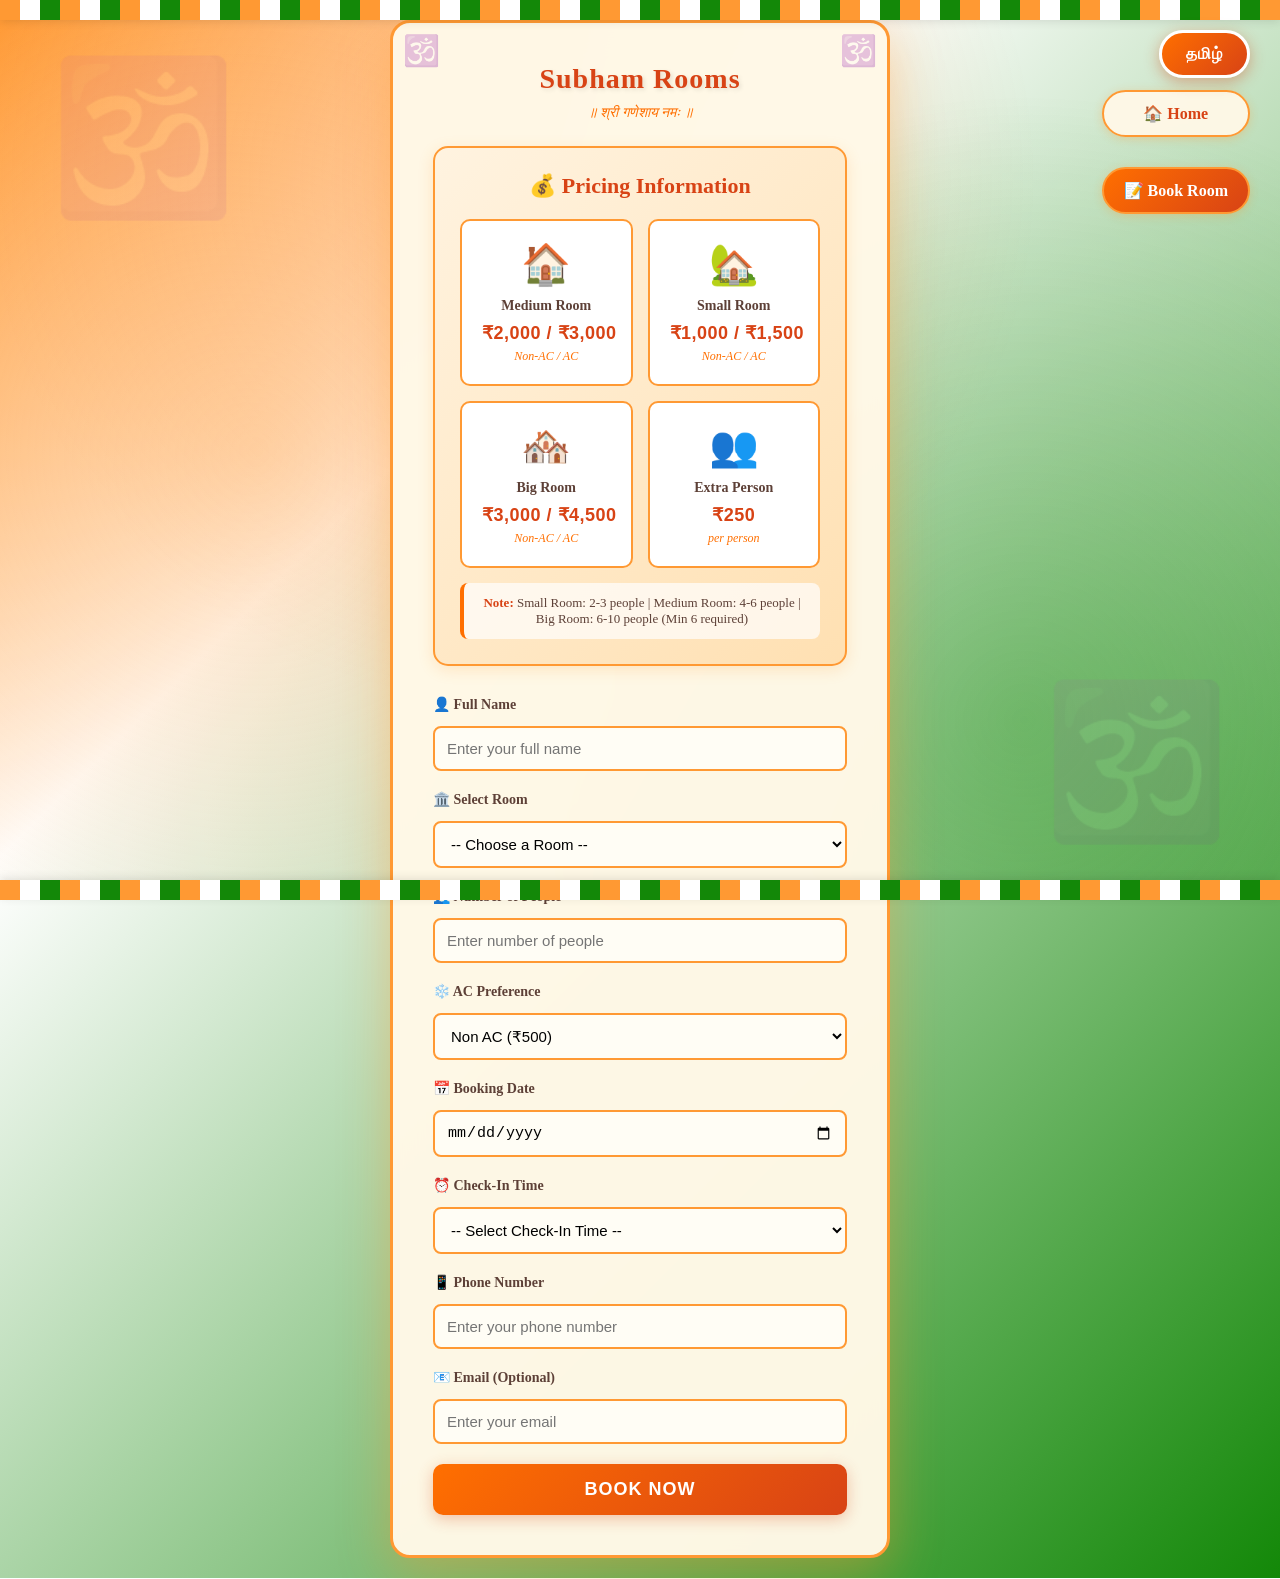
==== templates/index.html @ 69529fe6 "Update room structure: Mini->Small, Small->Medium, Big->Big with new pricing and capacity rules" ====
<!DOCTYPE html>
<html lang="en">

<head>
<meta charset="UTF-8">
<meta name="viewport" content="width=device-width, initial-scale=1.0">
<title>🕉️ Subham Rooms Booking</title>
<link rel="stylesheet" href="/static/style.css">
</head>

<body>

<!-- Decorative borders -->
<div class="border-top"></div>
<div class="border-bottom"></div>

<!-- Rotating Om symbols -->
<div class="mandala mandala-1">🕉️</div>
<div class="mandala mandala-2">🕉️</div>

<!-- Language Switch Button -->
<div class="language-switch">
<button id="langToggle" onclick="toggleLanguage()">
<span id="langIcon">தமிழ்</span>
</button>
</div>

<!-- Navigation Menu -->
<div class="nav-menu">
<a href="/" data-en="🏠 Home" data-ta="🏠 முகப்பு">🏠 Home</a>
<a href="/booking" class="active" data-en="📝 Book Room" data-ta="📝 அறை முன்பதிவு">📝 Book Room</a>
</div>

<div class="container">
<div class="box">

<h1 id="mainTitle">Subham Rooms</h1>
<p class="subtitle" id="subtitle">॥ श्री गणेशाय नमः ॥</p>

<!-- Pricing Section -->
<div class="pricing-section">
<h2 id="pricingTitle">💰 Pricing Information</h2>
<div class="pricing-grid">
<div class="price-card">
<div class="price-icon">🏠</div>
<div class="price-title" data-en="Medium Room" data-ta="நடுத்தர அறை">Medium Room</div>
<div class="price-amount">₹2,000 / ₹3,000</div>
<div class="price-duration" data-en="Non-AC / AC" data-ta="ஏசி இல்லாதது / ஏசி">Non-AC / AC</div>
</div>
<div class="price-card">
<div class="price-icon">🏡</div>
<div class="price-title" data-en="Small Room" data-ta="சிறிய அறை">Small Room</div>
<div class="price-amount">₹1,000 / ₹1,500</div>
<div class="price-duration" data-en="Non-AC / AC" data-ta="ஏசி இல்லாதது / ஏசி">Non-AC / AC</div>
</div>
<div class="price-card">
<div class="price-icon">🏘️</div>
<div class="price-title" data-en="Big Room" data-ta="பெரிய அறை">Big Room</div>
<div class="price-amount">₹3,000 / ₹4,500</div>
<div class="price-duration" data-en="Non-AC / AC" data-ta="ஏசி இல்லாதது / ஏசி">Non-AC / AC</div>
</div>
<div class="price-card">
<div class="price-icon">👥</div>
<div class="price-title" data-en="Extra Person" data-ta="கூடுதல் நபர்">Extra Person</div>
<div class="price-amount">₹250</div>
<div class="price-duration" data-en="per person" data-ta="ஒரு நபருக்கு">per person</div>
</div>
</div>
<div class="pricing-note">
<strong data-en="Note:" data-ta="குறிப்பு:">Note:</strong>
<span data-en="Small Room: 2-3 people | Medium Room: 4-6 people | Big Room: 6-10 people (Min 6 required)" data-ta="சிறிய அறை: 2-3 நபர்கள் | நடுத்தர அறை: 4-6 நபர்கள் | பெரிய அறை: 6-10 நபர்கள் (குறைந்தபட்சம் 6 தேவை)">Small Room: 2-3 people | Medium Room: 4-6 people | Big Room: 6-10 people (Min 6 required)</span>
</div>
</div>

<form action="/book" method="POST">

<label for="name">👤 Full Name</label>
<input type="text" name="name" id="name" placeholder="" data-placeholder-en="Enter your full name" data-placeholder-ta="உங்கள் முழு பெயரை உள்ளிடவும்" required>

<label for="room" data-en="🏛️ Select Room" data-ta="🏛️ அறையைத் தேர்ந்தெடுக்கவும்">🏛️ Select Room</label>
<select name="room" id="room" required>
<option value="" data-en="-- Choose a Room --" data-ta="-- அறையைத் தேர்ந்தெடுக்கவும் --">-- Choose a Room --</option>
<option value="small4" data-en="Medium Room" data-ta="நடுத்தர அறை">Medium Room</option>
<option value="small2" data-en="Small Room" data-ta="சிறிய அறை">Small Room</option>
<option value="big8" data-en="Big Room" data-ta="பெரிய அறை">Big Room</option>
</select>

<label for="people" data-en="👥 Number of People" data-ta="👥 நபர்களின் எண்ணிக்கை">👥 Number of People</label>
<input type="number" name="people" id="people" placeholder="" data-placeholder-en="Enter number of people" data-placeholder-ta="நபர்களின் எண்ணிக்கையை உள்ளிடவும்" min="1" required>

<label for="ac" data-en="❄️ AC Preference" data-ta="❄️ ஏசி விருப்பம்">❄️ AC Preference</label>
<select name="ac" id="ac" required>
<option value="no" data-en="Non AC (₹500)" data-ta="ஏசி இல்லாதது (₹500)">Non AC (₹500)</option>
<option value="yes" data-en="AC (₹1000)" data-ta="ஏசி (₹1000)">AC (₹1000)</option>
</select>

<label for="date" data-en="📅 Booking Date" data-ta="📅 முன்பதிவு தேதி">📅 Booking Date</label>
<input type="date" name="date" id="date" required>

<label for="time_slot" data-en="⏰ Check-In Time" data-ta="⏰ உள்ளே வரும் நேரம்">⏰ Check-In Time</label>
<select name="time_slot" id="time_slot" required>
<option value="" data-en="-- Select Check-In Time --" data-ta="-- நேரத்தைத் தேர்ந்தெடுக்கவும் --">-- Select Check-In Time --</option>
<option value="12:00 AM" data-en="12:00 AM (Midnight)" data-ta="12:00 AM (நள்ளிரவு)">12:00 AM (Midnight)</option>
<option value="01:00 AM">01:00 AM</option>
<option value="02:00 AM">02:00 AM</option>
<option value="03:00 AM">03:00 AM</option>
<option value="04:00 AM" data-en="04:00 AM (Early Morning)" data-ta="04:00 AM (அதிகாலை)">04:00 AM (Early Morning)</option>
<option value="05:00 AM">05:00 AM</option>
<option value="06:00 AM">06:00 AM</option>
<option value="07:00 AM" data-en="07:00 AM (Morning)" data-ta="07:00 AM (காலை)">07:00 AM (Morning)</option>
<option value="08:00 AM">08:00 AM</option>
<option value="09:00 AM">09:00 AM</option>
<option value="10:00 AM">10:00 AM</option>
<option value="11:00 AM">11:00 AM</option>
<option value="12:00 PM" data-en="12:00 PM (Afternoon)" data-ta="12:00 PM (பிற்பகல்)">12:00 PM (Afternoon)</option>
<option value="01:00 PM">01:00 PM</option>
<option value="02:00 PM">02:00 PM</option>
<option value="03:00 PM">03:00 PM</option>
<option value="04:00 PM" data-en="04:00 PM (Evening)" data-ta="04:00 PM (மாலை)">04:00 PM (Evening)</option>
<option value="05:00 PM">05:00 PM</option>
<option value="06:00 PM">06:00 PM</option>
<option value="07:00 PM">07:00 PM</option>
<option value="08:00 PM" data-en="08:00 PM (Night)" data-ta="08:00 PM (இரவு)">08:00 PM (Night)</option>
<option value="09:00 PM">09:00 PM</option>
<option value="10:00 PM">10:00 PM</option>
<option value="11:00 PM">11:00 PM</option>
</select>

<label for="phone" data-en="📱 Phone Number" data-ta="📱 தொலைபேசி எண்">📱 Phone Number</label>
<input type="tel" name="phone" id="phone" placeholder="" data-placeholder-en="Enter your phone number" data-placeholder-ta="உங்கள் தொலைபேசி எண்ணை உள்ளிடவும்" required>

<label for="email" data-en="📧 Email (Optional)" data-ta="📧 மின்னஞ்சல் (விருப்பமானது)">📧 Email (Optional)</label>
<input type="email" name="email" id="email" placeholder="" data-placeholder-en="Enter your email" data-placeholder-ta="உங்கள் மின்னஞ்சலை உள்ளிடவும்">

<button type="submit" id="submitBtn" data-en="Book Now" data-ta="இப்போது முன்பதிவு செய்யுங்கள்">Book Now</button>

</form>

</div>
</div>

<script>
let currentLang = 'en';

function toggleLanguage() {
    currentLang = currentLang === 'en' ? 'ta' : 'en';
    
    // Update language button
    document.getElementById('langIcon').textContent = currentLang === 'en' ? 'தமிழ்' : 'English';
    
    // Update main title
    document.getElementById('mainTitle').textContent = currentLang === 'en' ? 'Subham Rooms' : 'சுபம் அறைகள்';
    
    // Update subtitle
    document.getElementById('subtitle').textContent = currentLang === 'en' ? '॥ श्री गणेशाय नमः ॥' : '॥ ஸ்ரீ கணேசாய நமஹ ॥';
    
    // Update pricing title
    document.getElementById('pricingTitle').textContent = currentLang === 'en' ? '💰 Pricing Information' : '💰 விலை தகவல்';
    
    // Update all elements with data-en and data-ta attributes
    document.querySelectorAll('[data-en][data-ta]').forEach(element => {
        if (element.tagName === 'OPTION') {
            element.textContent = element.getAttribute('data-' + currentLang);
        } else {
            element.textContent = element.getAttribute('data-' + currentLang);
        }
    });
    
    // Update placeholders
    document.querySelectorAll('[data-placeholder-en][data-placeholder-ta]').forEach(element => {
        element.placeholder = element.getAttribute('data-placeholder-' + currentLang);
    });
    
    // Update submit button
    document.getElementById('submitBtn').textContent = currentLang === 'en' ? 'Book Now' : 'இப்போது முன்பதிவு செய்யுங்கள்';
}

// Set initial placeholders
document.addEventListener('DOMContentLoaded', function() {
    document.getElementById('name').placeholder = 'Enter your full name';
    document.getElementById('people').placeholder = 'Enter number of people';
    document.getElementById('phone').placeholder = 'Enter your phone number';
    document.getElementById('email').placeholder = 'Enter your email';
    
    // Room-based people validation
    const roomSelect = document.getElementById('room');
    const peopleInput = document.getElementById('people');
    
    // Room limits
    const roomLimits = {
        'small2': { min: 2, max: 3, name: 'Mini Room' },
        'small4': { min: 4, max: 5, name: 'Small Room' },
        'big8': { min: 8, max: 9, name: 'Big Room' }
    };
    
    roomSelect.addEventListener('change', function() {
        const selectedRoom = this.value;
        if (selectedRoom && roomLimits[selectedRoom]) {
            const limits = roomLimits[selectedRoom];
            peopleInput.min = limits.min;
            peopleInput.max = limits.max;
            peopleInput.placeholder = `${limits.min}-${limits.max} people for ${limits.name}`;
            
            // Clear invalid values
            const currentValue = parseInt(peopleInput.value);
            if (currentValue && (currentValue < limits.min || currentValue > limits.max)) {
                peopleInput.value = '';
            }
        } else {
            peopleInput.min = 1;
            peopleInput.max = 20;
            peopleInput.placeholder = 'Enter number of people';
        }
    });
    
    // Validate on input
    peopleInput.addEventListener('input', function() {
        const selectedRoom = roomSelect.value;
        if (selectedRoom && roomLimits[selectedRoom]) {
            const limits = roomLimits[selectedRoom];
            const value = parseInt(this.value);
            
            if (value < limits.min) {
                this.setCustomValidity(`Minimum ${limits.min} people required for ${limits.name}`);
            } else if (value > limits.max) {
                this.setCustomValidity(`Maximum ${limits.max} people allowed for ${limits.name} (${limits.min} + 1 extra)`);
            } else {
                this.setCustomValidity('');
            }
        }
    });
});
</script>

</body>

</html>
---- static/style.css ----
/* Temple Theme - Room Booking System */

* {
    margin: 0;
    padding: 0;
    box-sizing: border-box;
}

body {
    font-family: 'Georgia', 'Times New Roman', serif;
    background: linear-gradient(135deg, #ff9933 0%, #ffffff 30%, #138808 100%);
    min-height: 100vh;
    display: flex;
    justify-content: center;
    align-items: center;
    padding: 20px;
    position: relative;
    overflow-x: hidden;
}

/* Animated gradient background */
body::before {
    content: '';
    position: fixed;
    top: 0;
    left: 0;
    width: 100%;
    height: 100%;
    background: 
        radial-gradient(circle at 20% 50%, rgba(255, 153, 51, 0.3) 0%, transparent 50%),
        radial-gradient(circle at 80% 80%, rgba(19, 136, 8, 0.3) 0%, transparent 50%),
        radial-gradient(circle at 40% 20%, rgba(255, 111, 0, 0.2) 0%, transparent 50%);
    animation: gradientShift 15s ease infinite;
    z-index: -1;
}

@keyframes gradientShift {
    0%, 100% {
        opacity: 1;
        transform: scale(1);
    }
    50% {
        opacity: 0.8;
        transform: scale(1.1);
    }
}

/* Floating particles - REMOVED */

/* Decorative border pattern */
.border-top {
    content: '';
    position: fixed;
    top: 0;
    left: 0;
    right: 0;
    height: 20px;
    background: repeating-linear-gradient(
        90deg,
        #ff9933 0px,
        #ff9933 20px,
        #ffffff 20px,
        #ffffff 40px,
        #138808 40px,
        #138808 60px
    );
    z-index: 1000;
    box-shadow: 0 2px 10px rgba(0, 0, 0, 0.1);
}

.border-bottom {
    content: '';
    position: fixed;
    bottom: 0;
    left: 0;
    right: 0;
    height: 20px;
    background: repeating-linear-gradient(
        90deg,
        #ff9933 0px,
        #ff9933 20px,
        #ffffff 20px,
        #ffffff 40px,
        #138808 40px,
        #138808 60px
    );
    z-index: 1000;
    box-shadow: 0 -2px 10px rgba(0, 0, 0, 0.1);
}

.container {
    max-width: 500px;
    width: 100%;
}

.box {
    background: rgba(255, 248, 231, 0.98);
    backdrop-filter: blur(15px);
    padding: 40px;
    border-radius: 20px;
    box-shadow: 0 15px 50px rgba(255, 153, 51, 0.4);
    border: 3px solid #ff9933;
    position: relative;
    overflow: hidden;
    animation: boxGlow 3s ease-in-out infinite;
}

@keyframes boxGlow {
    0%, 100% {
        box-shadow: 0 15px 50px rgba(255, 153, 51, 0.4);
    }
    50% {
        box-shadow: 0 15px 60px rgba(255, 153, 51, 0.6);
    }
}

/* Decorative corners */
.box::before {
    content: '🕉️';
    position: absolute;
    top: 10px;
    left: 10px;
    font-size: 30px;
    opacity: 0.3;
}

.box::after {
    content: '🕉️';
    position: absolute;
    top: 10px;
    right: 10px;
    font-size: 30px;
    opacity: 0.3;
}

h1 {
    text-align: center;
    color: #d84315;
    font-size: 28px;
    margin-bottom: 10px;
    text-shadow: 2px 2px 4px rgba(0, 0, 0, 0.1);
    font-weight: bold;
    letter-spacing: 1px;
}

.subtitle {
    text-align: center;
    color: #ff6f00;
    font-size: 14px;
    margin-bottom: 25px;
    font-style: italic;
}

form {
    margin-top: 20px;
}

label {
    display: block;
    color: #5d4037;
    font-weight: bold;
    margin-bottom: 5px;
    font-size: 14px;
}

input, select {
    width: 100%;
    padding: 12px;
    margin: 8px 0 20px 0;
    border: 2px solid #ff9933;
    border-radius: 8px;
    font-size: 15px;
    background: rgba(255, 254, 247, 0.95);
    transition: all 0.3s ease;
}

input:focus, select:focus {
    outline: none;
    border-color: #d84315;
    box-shadow: 0 0 10px rgba(255, 153, 51, 0.3);
    background: white;
}

select {
    cursor: pointer;
}

button {
    width: 100%;
    padding: 15px;
    background: linear-gradient(135deg, #ff6f00 0%, #d84315 100%);
    border: none;
    color: white;
    font-size: 18px;
    font-weight: bold;
    border-radius: 10px;
    cursor: pointer;
    transition: all 0.3s ease;
    box-shadow: 0 4px 15px rgba(216, 67, 21, 0.3);
    text-transform: uppercase;
    letter-spacing: 1px;
}

button:hover {
    transform: translateY(-2px);
    box-shadow: 0 6px 20px rgba(216, 67, 21, 0.4);
    background: linear-gradient(135deg, #d84315 0%, #ff6f00 100%);
}

button:active {
    transform: translateY(0);
}

/* Admin page styles */
table {
    width: 100%;
    border-collapse: collapse;
    margin-top: 20px;
    background: white;
    border-radius: 10px;
    overflow: hidden;
    box-shadow: 0 4px 15px rgba(0, 0, 0, 0.1);
}

th {
    background: linear-gradient(135deg, #ff6f00 0%, #d84315 100%);
    color: white;
    padding: 15px;
    text-align: left;
    font-weight: bold;
    text-transform: uppercase;
    font-size: 12px;
    letter-spacing: 1px;
}

td {
    padding: 12px 15px;
    border-bottom: 1px solid #ffe0b2;
    color: #5d4037;
}

tr:hover {
    background: #fff8e7;
}

tr:last-child td {
    border-bottom: none;
}

/* Success page styles */
.success-box {
    text-align: center;
}

.success-box h1 {
    color: #2e7d32;
    font-size: 32px;
    margin-bottom: 20px;
}

.booking-details {
    background: rgba(255, 248, 231, 0.95);
    padding: 20px;
    border-radius: 10px;
    margin: 20px 0;
    border: 2px solid #ff9933;
    text-align: left;
}

.booking-details p {
    margin: 10px 0;
    color: #5d4037;
    font-size: 16px;
}

.booking-details strong {
    color: #d84315;
    display: inline-block;
    width: 120px;
}

a {
    display: inline-block;
    margin-top: 20px;
    padding: 12px 30px;
    background: linear-gradient(135deg, #2e7d32 0%, #1b5e20 100%);
    color: white;
    text-decoration: none;
    border-radius: 8px;
    font-weight: bold;
    transition: all 0.3s ease;
    box-shadow: 0 4px 15px rgba(46, 125, 50, 0.3);
}

a:hover {
    transform: translateY(-2px);
    box-shadow: 0 6px 20px rgba(46, 125, 50, 0.4);
}

/* Decorative elements */
.mandala {
    position: fixed;
    opacity: 0.08;
    pointer-events: none;
    z-index: 0;
    animation: rotate 30s linear infinite;
}

@keyframes rotate {
    from {
        transform: rotate(0deg);
    }
    to {
        transform: rotate(360deg);
    }
}

.mandala-1 {
    top: 50px;
    left: 50px;
    font-size: 150px;
}

.mandala-2 {
    bottom: 50px;
    right: 50px;
    font-size: 150px;
    animation-direction: reverse;
}

/* Responsive design */
@media (max-width: 600px) {
    .box {
        padding: 25px;
    }
    
    h1 {
        font-size: 24px;
    }
    
    body::before,
    body::after {
        height: 15px;
    }
}


/* Pricing Section Styles */
.pricing-section {
    background: linear-gradient(135deg, #fff3e0 0%, #ffe0b2 100%);
    padding: 25px;
    border-radius: 15px;
    margin-bottom: 30px;
    border: 2px solid #ff9933;
    box-shadow: 0 4px 15px rgba(255, 153, 51, 0.2);
}

.pricing-section h2 {
    text-align: center;
    color: #d84315;
    font-size: 22px;
    margin-bottom: 20px;
    font-weight: bold;
}

.pricing-grid {
    display: grid;
    grid-template-columns: repeat(auto-fit, minmax(130px, 1fr));
    gap: 15px;
    margin-bottom: 15px;
}

.price-card {
    background: white;
    padding: 20px;
    border-radius: 10px;
    text-align: center;
    border: 2px solid #ff9933;
    transition: all 0.3s ease;
}

.price-card:hover {
    transform: translateY(-5px);
    box-shadow: 0 6px 20px rgba(255, 153, 51, 0.3);
}

.price-icon {
    font-size: 40px;
    margin-bottom: 10px;
}

.price-title {
    color: #5d4037;
    font-weight: bold;
    font-size: 14px;
    margin-bottom: 8px;
}

.price-amount {
    color: #d84315;
    font-size: 24px;
    font-weight: bold;
    margin-bottom: 5px;
}

.price-duration {
    color: #ff6f00;
    font-size: 12px;
    font-style: italic;
}

.pricing-note {
    background: rgba(255, 255, 255, 0.7);
    padding: 12px;
    border-radius: 8px;
    text-align: center;
    font-size: 13px;
    color: #5d4037;
    border-left: 4px solid #ff6f00;
}

.pricing-note strong {
    color: #d84315;
}

/* Responsive pricing */
@media (max-width: 600px) {
    .pricing-grid {
        grid-template-columns: 1fr;
    }
    
    .pricing-section {
        padding: 20px;
    }
    
    .pricing-section h2 {
        font-size: 18px;
    }
}


/* Language Switch Button */
.language-switch {
    position: fixed;
    top: 30px;
    right: 30px;
    z-index: 1001;
}

.language-switch button {
    background: linear-gradient(135deg, #ff6f00 0%, #d84315 100%);
    color: white;
    border: 3px solid white;
    padding: 12px 24px;
    border-radius: 25px;
    font-size: 16px;
    font-weight: bold;
    cursor: pointer;
    box-shadow: 0 4px 15px rgba(216, 67, 21, 0.4);
    transition: all 0.3s ease;
    font-family: 'Georgia', 'Times New Roman', serif;
}

.language-switch button:hover {
    transform: translateY(-2px);
    box-shadow: 0 6px 20px rgba(216, 67, 21, 0.5);
}

.language-switch button:active {
    transform: translateY(0);
}

/* Align price amounts */
.price-amount {
    color: #d84315;
    font-size: 18px;
    font-weight: bold;
    margin-bottom: 5px;
    font-family: 'Arial', sans-serif;
    letter-spacing: 0.5px;
    white-space: nowrap;
}

/* Responsive language button */
@media (max-width: 600px) {
    .language-switch {
        top: 25px;
        right: 15px;
    }
    
    .language-switch button {
        padding: 10px 18px;
        font-size: 14px;
    }
}


/* Navigation Menu */
.nav-menu {
    position: fixed;
    top: 70px;
    right: 30px;
    z-index: 999;
    display: flex;
    gap: 10px;
    flex-direction: column;
}

.nav-menu a {
    background: rgba(255, 248, 231, 0.95);
    backdrop-filter: blur(10px);
    padding: 12px 20px;
    border-radius: 25px;
    text-decoration: none;
    color: #d84315;
    font-weight: bold;
    border: 2px solid #ff9933;
    transition: all 0.3s ease;
    box-shadow: 0 2px 10px rgba(255, 153, 51, 0.3);
    text-align: center;
    min-width: 120px;
}

.nav-menu a:hover {
    background: linear-gradient(135deg, #ff6f00 0%, #d84315 100%);
    color: white;
    transform: translateX(-5px);
    box-shadow: 0 4px 15px rgba(255, 153, 51, 0.5);
}

.nav-menu a.active {
    background: linear-gradient(135deg, #ff6f00 0%, #d84315 100%);
    color: white;
}

/* Mobile Navigation */
@media (max-width: 768px) {
    .nav-menu {
        top: 60px;
        right: 10px;
        gap: 8px;
    }
    
    .nav-menu a {
        padding: 10px 15px;
        font-size: 14px;
        min-width: 100px;
    }
}


/* ========================================
   MOBILE RESPONSIVE STYLES
   ======================================== */

@media screen and (max-width: 768px) {
    body {
        padding: 10px;
        font-size: 14px;
    }

    .container, .home-container {
        padding: 10px;
        max-width: 100%;
    }

    .box, .admin-box, .login-box {
        padding: 20px;
        margin: 10px 0;
    }

    h1 {
        font-size: 24px !important;
    }

    h2 {
        font-size: 20px !important;
    }

    .subtitle {
        font-size: 14px !important;
    }

    /* Form elements */
    input, select, textarea, button {
        font-size: 16px !important; /* Prevents zoom on iOS */
        padding: 12px !important;
    }

    /* Navigation menu */
    .nav-menu {
        flex-direction: column;
        gap: 10px;
        padding: 10px;
    }

    .nav-menu a {
        padding: 10px 15px;
        font-size: 14px;
    }

    /* Language switch */
    .language-switch {
        top: 10px;
        right: 10px;
    }

    .language-switch button {
        padding: 8px 12px;
        font-size: 12px;
    }

    /* Pricing grid */
    .pricing-grid {
        grid-template-columns: 1fr !important;
        gap: 15px;
    }

    .price-card {
        padding: 15px;
    }

    .price-amount {
        font-size: 16px !important;
    }

    /* Rooms grid */
    .rooms-grid {
        grid-template-columns: 1fr !important;
        gap: 20px;
    }

    .room-card {
        margin-bottom: 20px;
    }

    /* Admin table */
    .admin-container {
        padding: 10px;
        overflow-x: auto;
    }

    table {
        font-size: 12px;
        display: block;
        overflow-x: auto;
        white-space: nowrap;
    }

    table th, table td {
        padding: 8px 5px;
        font-size: 11px;
    }

    .action-buttons {
        flex-direction: column;
        gap: 5px;
    }

    .btn {
        width: 100%;
        padding: 8px;
        font-size: 11px;
    }

    /* Stats cards */
    .stats {
        flex-direction: column;
        gap: 10px;
    }

    .stat-card {
        width: 100%;
        margin: 5px 0;
    }

    /* Hero section */
    .hero-section h1 {
        font-size: 28px !important;
    }

    .hero-section p {
        font-size: 16px !important;
    }

    .cta-button {
        padding: 12px 25px;
        font-size: 16px;
    }

    /* Particles - reduce on mobile */
    .particle {
        font-size: 20px;
    }

    .mandala {
        font-size: 60px;
        opacity: 0.1;
    }

    /* Booking details */
    .booking-details {
        padding: 15px;
    }

    .booking-details p {
        font-size: 14px;
        margin: 8px 0;
    }

    /* Room details */
    .room-images {
        grid-template-columns: 1fr !important;
    }

    .facilities-grid {
        grid-template-columns: 1fr !important;
    }

    /* Footer */
    .footer {
        padding: 20px 10px;
        font-size: 12px;
    }

    /* Restroom section */
    .restroom-card {
        padding: 20px;
    }

    .restroom-image {
        height: 200px;
    }

    /* Terms section */
    .terms-section {
        padding: 20px;
    }

    .terms-section li {
        font-size: 13px;
        padding: 8px 0;
        padding-left: 25px;
    }
}

/* Extra small devices (phones in portrait) */
@media screen and (max-width: 480px) {
    body {
        padding: 5px;
    }

    .box, .admin-box, .login-box {
        padding: 15px;
        border-radius: 15px;
    }

    h1 {
        font-size: 20px !important;
    }

    h2 {
        font-size: 18px !important;
    }

    input, select, textarea, button {
        font-size: 16px !important;
        padding: 10px !important;
    }

    .price-amount {
        font-size: 14px !important;
    }

    table {
        font-size: 10px;
    }

    table th, table td {
        padding: 5px 3px;
        font-size: 10px;
    }

    .btn {
        font-size: 10px;
        padding: 6px;
    }

    .hero-section h1 {
        font-size: 24px !important;
    }

    .cta-button {
        padding: 10px 20px;
        font-size: 14px;
    }
}

/* Landscape orientation on mobile */
@media screen and (max-width: 768px) and (orientation: landscape) {
    body {
        padding: 10px 20px;
    }

    .container {
        max-width: 90%;
    }

    .pricing-grid {
        grid-template-columns: repeat(2, 1fr) !important;
    }

    .rooms-grid {
        grid-template-columns: repeat(2, 1fr) !important;
    }
}

/* Touch-friendly improvements */
@media (hover: none) and (pointer: coarse) {
    /* Increase touch targets */
    button, a, input, select {
        min-height: 44px;
        min-width: 44px;
    }

    /* Better spacing for touch */
    .nav-menu a {
        padding: 15px 20px;
    }

    /* Larger form elements */
    input, select, textarea {
        padding: 15px !important;
    }
}
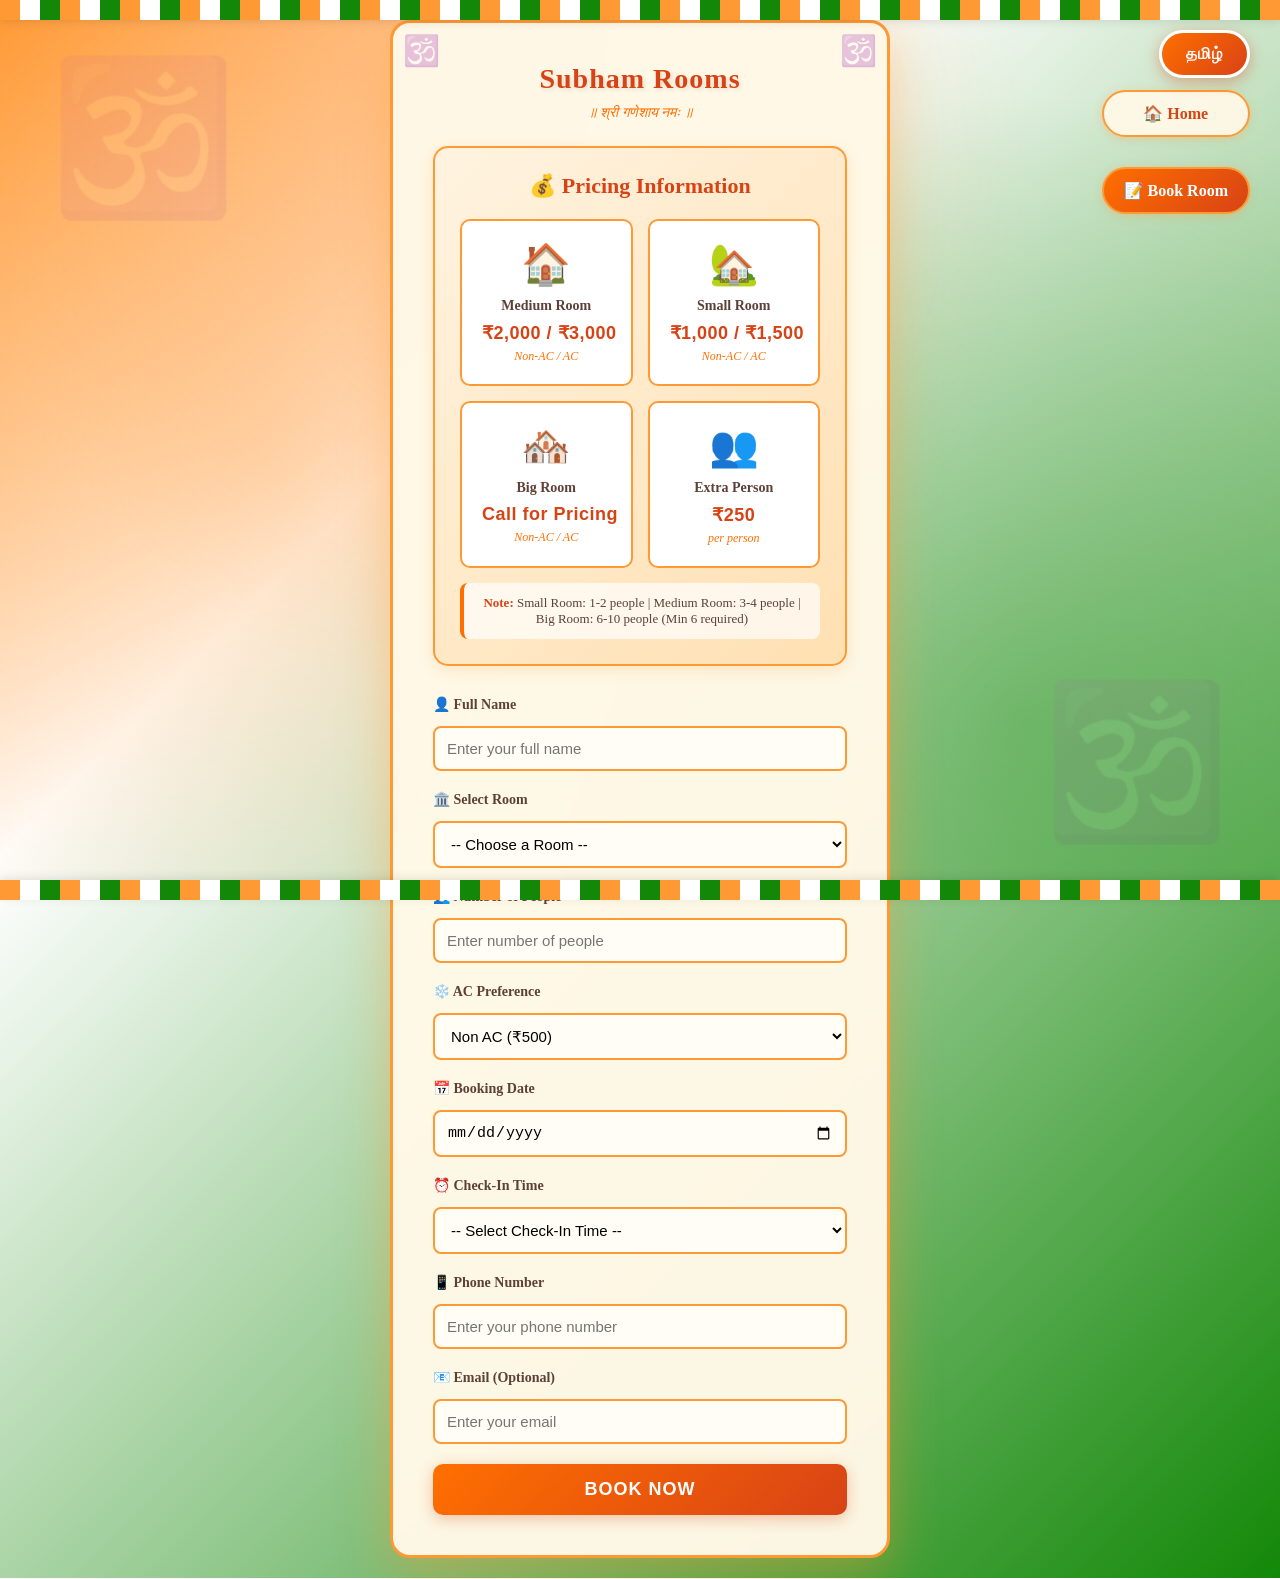
==== commit 8d032717: "Update room capacities: Small 1-2, Medium 3-4, Big 6-10 people. Remove descriptive text and update p" ====
--- a/templates/index.html
+++ b/templates/index.html
@@ -56,7 +56,7 @@
 <div class="price-card">
 <div class="price-icon">🏘️</div>
 <div class="price-title" data-en="Big Room" data-ta="பெரிய அறை">Big Room</div>
-<div class="price-amount">₹3,000 / ₹4,500</div>
+<div class="price-amount" data-en="Call for Pricing" data-ta="விலைக்கு அழைக்கவும்">Call for Pricing</div>
 <div class="price-duration" data-en="Non-AC / AC" data-ta="ஏசி இல்லாதது / ஏசி">Non-AC / AC</div>
 </div>
 <div class="price-card">
@@ -68,7 +68,7 @@
 </div>
 <div class="pricing-note">
 <strong data-en="Note:" data-ta="குறிப்பு:">Note:</strong>
-<span data-en="Small Room: 2-3 people | Medium Room: 4-6 people | Big Room: 6-10 people (Min 6 required)" data-ta="சிறிய அறை: 2-3 நபர்கள் | நடுத்தர அறை: 4-6 நபர்கள் | பெரிய அறை: 6-10 நபர்கள் (குறைந்தபட்சம் 6 தேவை)">Small Room: 2-3 people | Medium Room: 4-6 people | Big Room: 6-10 people (Min 6 required)</span>
+<span data-en="Small Room: 1-2 people | Medium Room: 3-4 people | Big Room: 6-10 people (Min 6 required)" data-ta="சிறிய அறை: 1-2 நபர்கள் | நடுத்தர அறை: 3-4 நபர்கள் | பெரிய அறை: 6-10 நபர்கள் (குறைந்தபட்சம் 6 தேவை)">Small Room: 1-2 people | Medium Room: 3-4 people | Big Room: 6-10 people (Min 6 required)</span>
 </div>
 </div>
 
@@ -188,9 +188,9 @@
     
     // Room limits
     const roomLimits = {
-        'small2': { min: 2, max: 3, name: 'Mini Room' },
-        'small4': { min: 4, max: 5, name: 'Small Room' },
-        'big8': { min: 8, max: 9, name: 'Big Room' }
+        'small2': { min: 1, max: 2, name: 'Small Room' },
+        'small4': { min: 3, max: 4, name: 'Medium Room' },
+        'big8': { min: 6, max: 10, name: 'Big Room' }
     };
     
     roomSelect.addEventListener('change', function() {
@@ -201,6 +201,20 @@
             peopleInput.max = limits.max;
             peopleInput.placeholder = `${limits.min}-${limits.max} people for ${limits.name}`;
             
+            // Show special message for Big Room
+            let existingMessage = document.getElementById('big-room-message');
+            if (existingMessage) {
+                existingMessage.remove();
+            }
+            
+            if (selectedRoom === 'big8') {
+                const message = document.createElement('div');
+                message.id = 'big-room-message';
+                message.style.cssText = 'background: #fff3e0; border: 2px solid #ff9933; padding: 10px; border-radius: 8px; margin-top: 10px; color: #d84315; font-weight: bold; text-align: center;';
+                message.innerHTML = '<span data-en="📞 Big Room pricing varies - Call for exact rates!" data-ta="📞 பெரிய அறை விலை மாறுபடும் - சரியான விலைக்கு அழைக்கவும்!">📞 Big Room pricing varies - Call for exact rates!</span>';
+                roomSelect.parentNode.appendChild(message);
+            }
+            
             // Clear invalid values
             const currentValue = parseInt(peopleInput.value);
             if (currentValue && (currentValue < limits.min || currentValue > limits.max)) {
@@ -210,6 +224,12 @@
             peopleInput.min = 1;
             peopleInput.max = 20;
             peopleInput.placeholder = 'Enter number of people';
+            
+            // Remove big room message if exists
+            let existingMessage = document.getElementById('big-room-message');
+            if (existingMessage) {
+                existingMessage.remove();
+            }
         }
     });
     
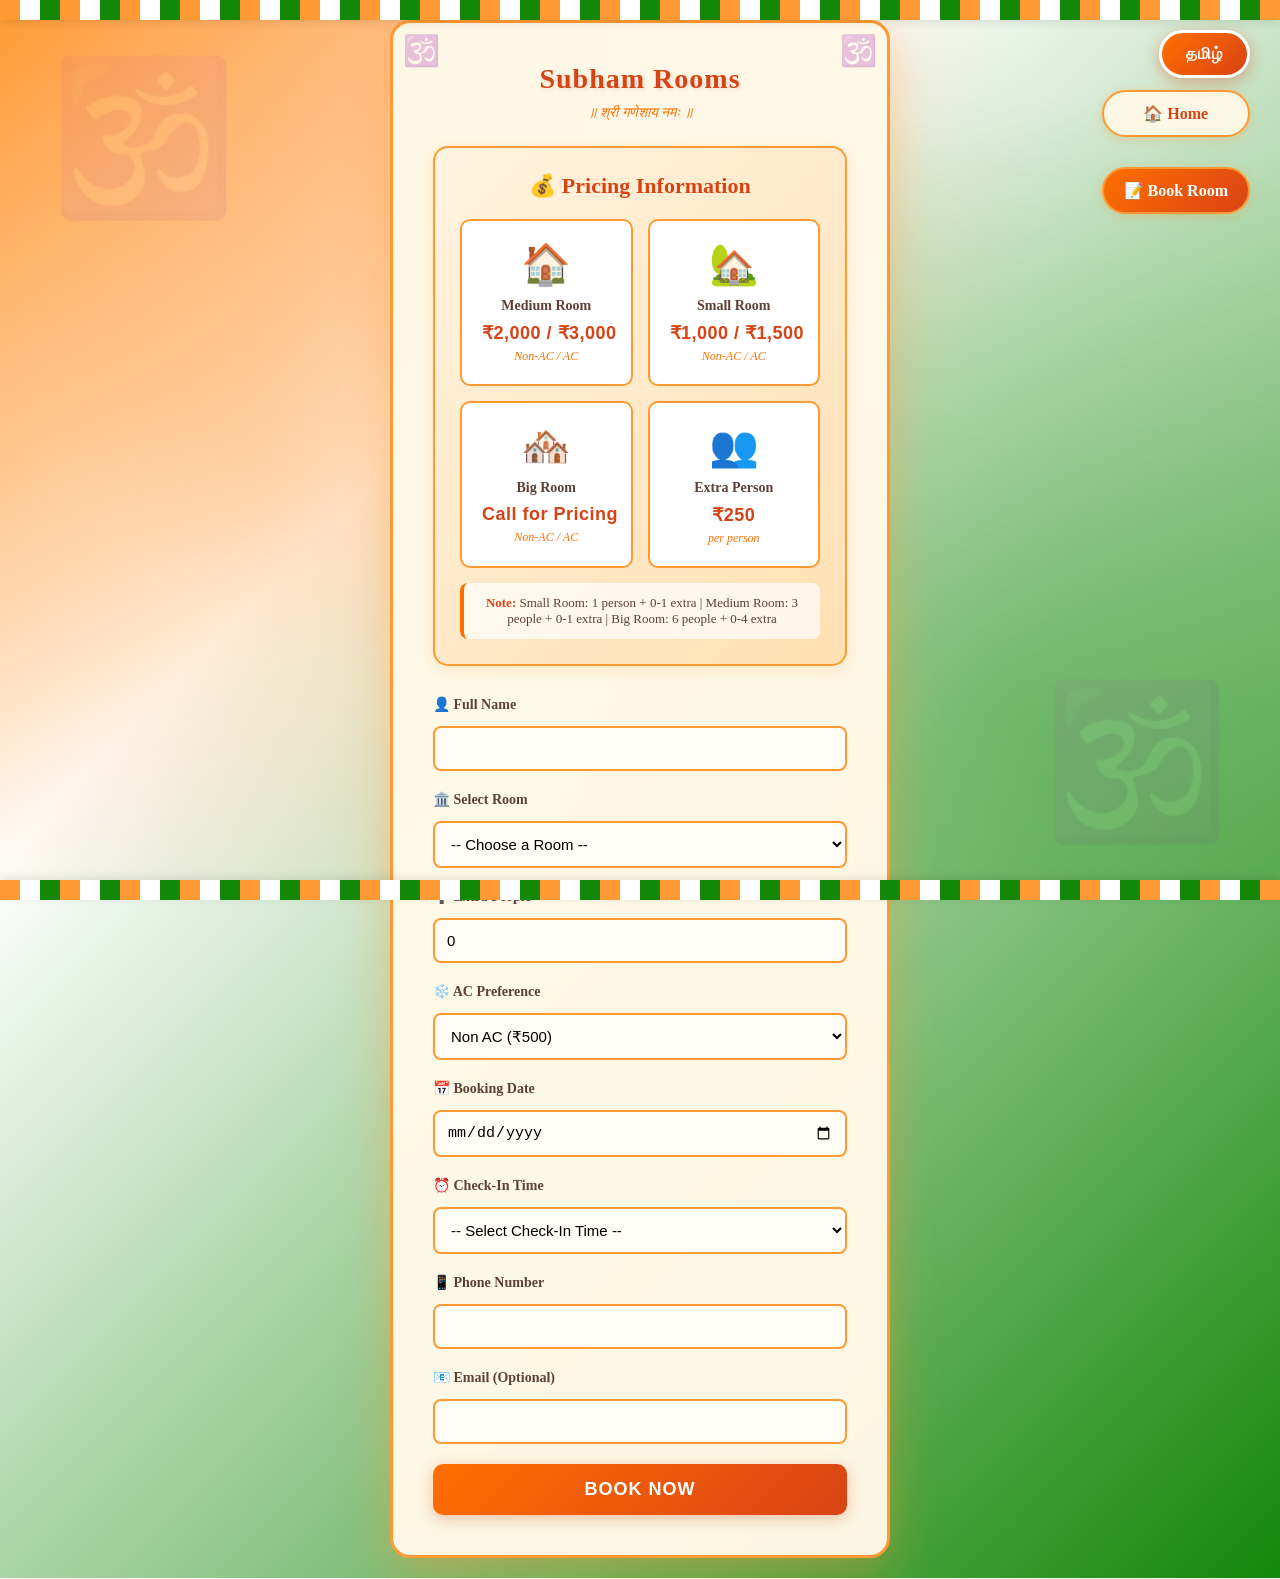
==== commit c863e464: "Replace Number of People field with Extra People field in booking form" ====
--- a/templates/index.html
+++ b/templates/index.html
@@ -68,7 +68,7 @@
 </div>
 <div class="pricing-note">
 <strong data-en="Note:" data-ta="குறிப்பு:">Note:</strong>
-<span data-en="Small Room: 1-2 people | Medium Room: 3-4 people | Big Room: 6-10 people (Min 6 required)" data-ta="சிறிய அறை: 1-2 நபர்கள் | நடுத்தர அறை: 3-4 நபர்கள் | பெரிய அறை: 6-10 நபர்கள் (குறைந்தபட்சம் 6 தேவை)">Small Room: 1-2 people | Medium Room: 3-4 people | Big Room: 6-10 people (Min 6 required)</span>
+<span data-en="Small Room: 1 person + 0-1 extra | Medium Room: 3 people + 0-1 extra | Big Room: 6 people + 0-4 extra" data-ta="சிறிய அறை: 1 நபர் + 0-1 கூடுதல் | நடுத்தர அறை: 3 நபர்கள் + 0-1 கூடுதல் | பெரிய அறை: 6 நபர்கள் + 0-4 கூடுதல்">Small Room: 1 person + 0-1 extra | Medium Room: 3 people + 0-1 extra | Big Room: 6 people + 0-4 extra</span>
 </div>
 </div>
 
@@ -85,8 +85,8 @@
 <option value="big8" data-en="Big Room" data-ta="பெரிய அறை">Big Room</option>
 </select>
 
-<label for="people" data-en="👥 Number of People" data-ta="👥 நபர்களின் எண்ணிக்கை">👥 Number of People</label>
-<input type="number" name="people" id="people" placeholder="" data-placeholder-en="Enter number of people" data-placeholder-ta="நபர்களின் எண்ணிக்கையை உள்ளிடவும்" min="1" required>
+<label for="extra_people" data-en="➕ Extra People" data-ta="➕ கூடுதல் நபர்கள்">➕ Extra People</label>
+<input type="number" name="extra_people" id="extra_people" placeholder="" data-placeholder-en="Enter extra people (0 if none)" data-placeholder-ta="கூடுதல் நபர்கள் (இல்லை என்றால் 0)" min="0" value="0" required>
 
 <label for="ac" data-en="❄️ AC Preference" data-ta="❄️ ஏசி விருப்பம்">❄️ AC Preference</label>
 <select name="ac" id="ac" required>
@@ -178,55 +178,57 @@
 // Set initial placeholders
 document.addEventListener('DOMContentLoaded', function() {
     document.getElementById('name').placeholder = 'Enter your full name';
-    document.getElementById('people').placeholder = 'Enter number of people';
+    document.getElementById('extra_people').placeholder = 'Enter extra people (0 if none)';
     document.getElementById('phone').placeholder = 'Enter your phone number';
     document.getElementById('email').placeholder = 'Enter your email';
     
-    // Room-based people validation
+    // Room-based extra people validation
     const roomSelect = document.getElementById('room');
-    const peopleInput = document.getElementById('people');
-    
-    // Room limits
+    const extraPeopleInput = document.getElementById('extra_people');
+    
+    // Room limits (base capacity + max extra)
     const roomLimits = {
-        'small2': { min: 1, max: 2, name: 'Small Room' },
-        'small4': { min: 3, max: 4, name: 'Medium Room' },
-        'big8': { min: 6, max: 10, name: 'Big Room' }
+        'small2': { base: 1, maxExtra: 1, name: 'Small Room' },
+        'small4': { base: 3, maxExtra: 1, name: 'Medium Room' },
+        'big8': { base: 6, maxExtra: 4, name: 'Big Room' }
     };
     
     roomSelect.addEventListener('change', function() {
         const selectedRoom = this.value;
         if (selectedRoom && roomLimits[selectedRoom]) {
             const limits = roomLimits[selectedRoom];
-            peopleInput.min = limits.min;
-            peopleInput.max = limits.max;
-            peopleInput.placeholder = `${limits.min}-${limits.max} people for ${limits.name}`;
-            
-            // Show special message for Big Room
-            let existingMessage = document.getElementById('big-room-message');
+            extraPeopleInput.max = limits.maxExtra;
+            extraPeopleInput.placeholder = `0-${limits.maxExtra} extra people for ${limits.name}`;
+            
+            // Show room info message
+            let existingMessage = document.getElementById('room-info-message');
             if (existingMessage) {
                 existingMessage.remove();
             }
             
+            const message = document.createElement('div');
+            message.id = 'room-info-message';
+            message.style.cssText = 'background: #e8f5e8; border: 2px solid #4caf50; padding: 10px; border-radius: 8px; margin-top: 10px; color: #2e7d32; font-weight: bold; text-align: center;';
+            
             if (selectedRoom === 'big8') {
-                const message = document.createElement('div');
-                message.id = 'big-room-message';
-                message.style.cssText = 'background: #fff3e0; border: 2px solid #ff9933; padding: 10px; border-radius: 8px; margin-top: 10px; color: #d84315; font-weight: bold; text-align: center;';
-                message.innerHTML = '<span data-en="📞 Big Room pricing varies - Call for exact rates!" data-ta="📞 பெரிய அறை விலை மாறுபடும் - சரியான விலைக்கு அழைக்கவும்!">📞 Big Room pricing varies - Call for exact rates!</span>';
-                roomSelect.parentNode.appendChild(message);
-            }
+                message.innerHTML = '<span data-en="📞 Big Room: Base 6 people + 0-4 extra. Pricing varies - Call for rates!" data-ta="📞 பெரிய அறை: அடிப்படை 6 நபர்கள் + 0-4 கூடுதல். விலை மாறுபடும் - அழைக்கவும்!">📞 Big Room: Base 6 people + 0-4 extra. Pricing varies - Call for rates!</span>';
+            } else {
+                const totalMax = limits.base + limits.maxExtra;
+                message.innerHTML = `<span data-en="ℹ️ ${limits.name}: Base ${limits.base} people + 0-${limits.maxExtra} extra (Total: ${limits.base}-${totalMax})" data-ta="ℹ️ ${limits.name}: அடிப்படை ${limits.base} நபர்கள் + 0-${limits.maxExtra} கூடுதல் (மொத்தம்: ${limits.base}-${totalMax})">ℹ️ ${limits.name}: Base ${limits.base} people + 0-${limits.maxExtra} extra (Total: ${limits.base}-${totalMax})</span>`;
+            }
+            roomSelect.parentNode.appendChild(message);
             
             // Clear invalid values
-            const currentValue = parseInt(peopleInput.value);
-            if (currentValue && (currentValue < limits.min || currentValue > limits.max)) {
-                peopleInput.value = '';
+            const currentValue = parseInt(extraPeopleInput.value);
+            if (currentValue && currentValue > limits.maxExtra) {
+                extraPeopleInput.value = '0';
             }
         } else {
-            peopleInput.min = 1;
-            peopleInput.max = 20;
-            peopleInput.placeholder = 'Enter number of people';
-            
-            // Remove big room message if exists
-            let existingMessage = document.getElementById('big-room-message');
+            extraPeopleInput.max = 10;
+            extraPeopleInput.placeholder = 'Enter extra people (0 if none)';
+            
+            // Remove room info message if exists
+            let existingMessage = document.getElementById('room-info-message');
             if (existingMessage) {
                 existingMessage.remove();
             }
@@ -234,21 +236,22 @@
     });
     
     // Validate on input
-    peopleInput.addEventListener('input', function() {
+    extraPeopleInput.addEventListener('input', function() {
         const selectedRoom = roomSelect.value;
         if (selectedRoom && roomLimits[selectedRoom]) {
             const limits = roomLimits[selectedRoom];
             const value = parseInt(this.value);
             
-            if (value < limits.min) {
-                this.setCustomValidity(`Minimum ${limits.min} people required for ${limits.name}`);
-            } else if (value > limits.max) {
-                this.setCustomValidity(`Maximum ${limits.max} people allowed for ${limits.name} (${limits.min} + 1 extra)`);
+            if (value < 0) {
+                this.setCustomValidity('Extra people cannot be negative');
+            } else if (value > limits.maxExtra) {
+                this.setCustomValidity(`Maximum ${limits.maxExtra} extra people allowed for ${limits.name}`);
             } else {
                 this.setCustomValidity('');
             }
         }
     });
+    });
 });
 </script>
 
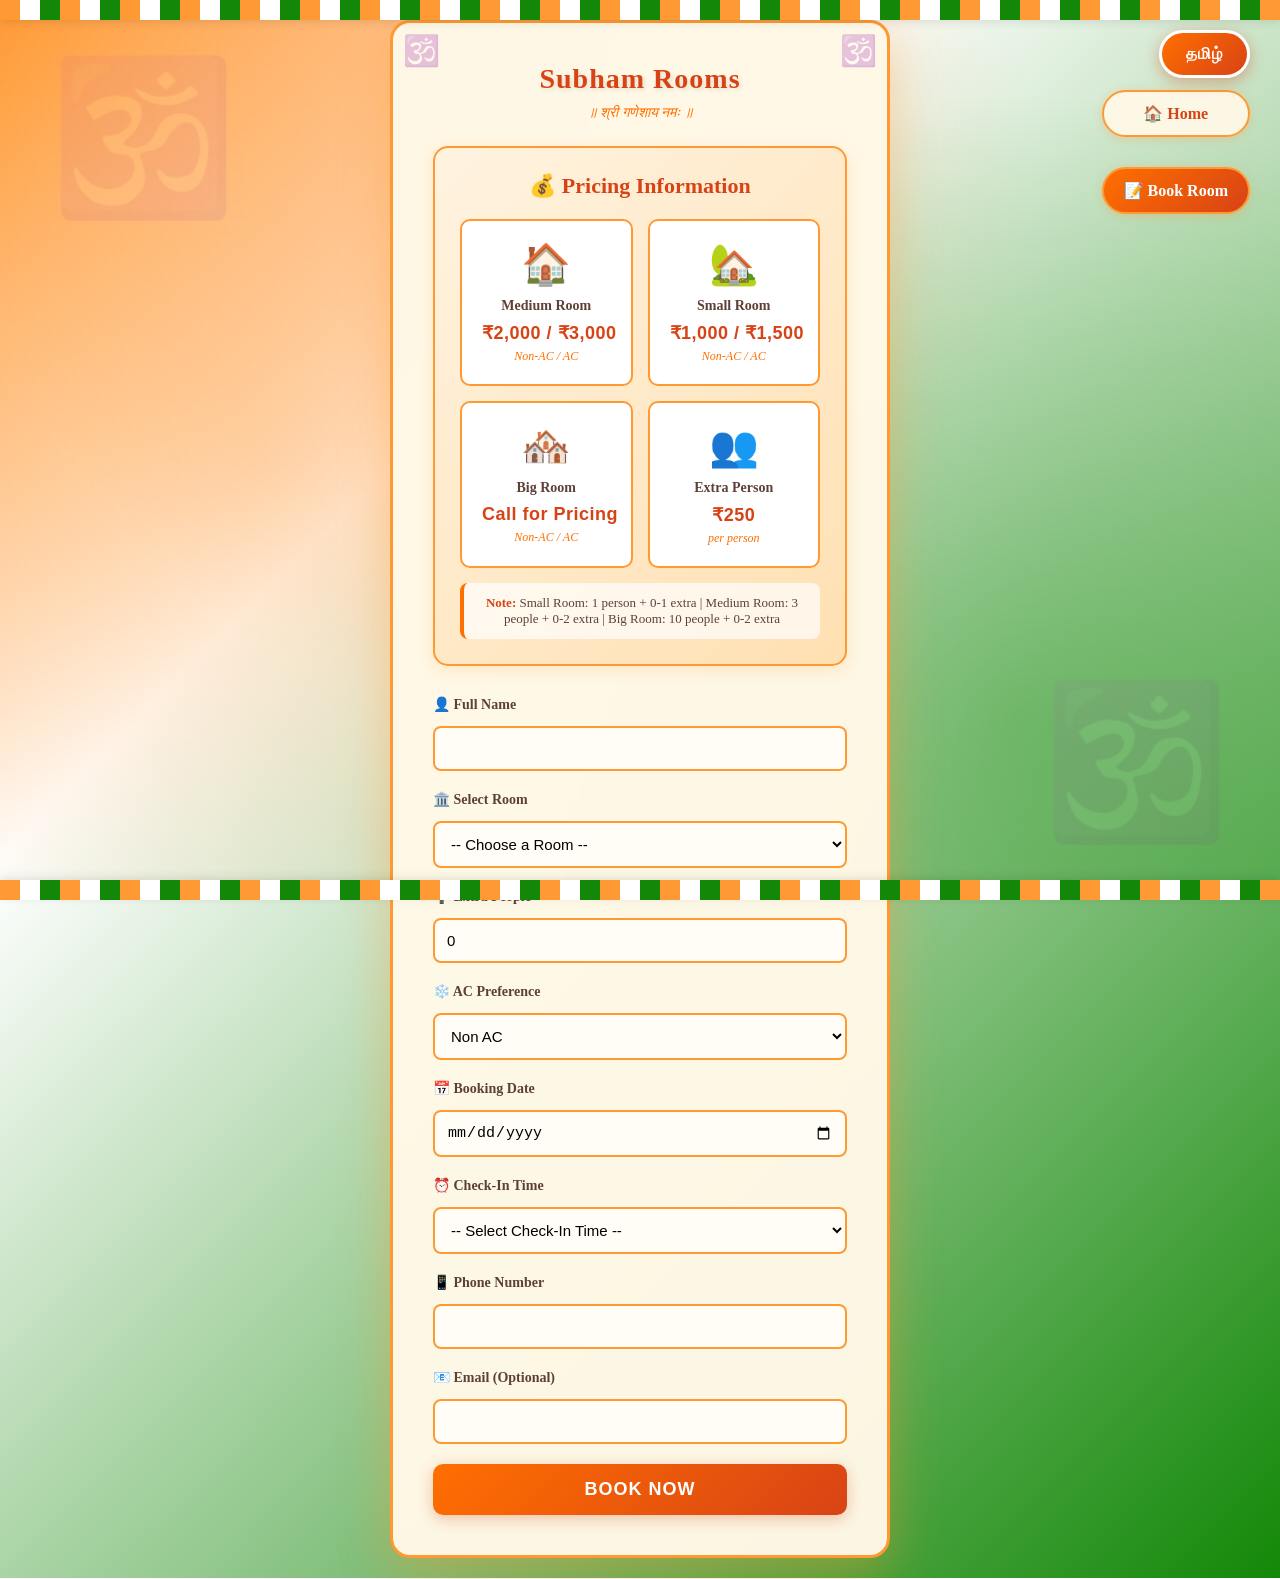
==== commit 30645e0b: "Fix AC pricing display, update extra people limits, add popup error handling" ====
--- a/templates/index.html
+++ b/templates/index.html
@@ -68,7 +68,7 @@
 </div>
 <div class="pricing-note">
 <strong data-en="Note:" data-ta="குறிப்பு:">Note:</strong>
-<span data-en="Small Room: 1 person + 0-1 extra | Medium Room: 3 people + 0-1 extra | Big Room: 6 people + 0-4 extra" data-ta="சிறிய அறை: 1 நபர் + 0-1 கூடுதல் | நடுத்தர அறை: 3 நபர்கள் + 0-1 கூடுதல் | பெரிய அறை: 6 நபர்கள் + 0-4 கூடுதல்">Small Room: 1 person + 0-1 extra | Medium Room: 3 people + 0-1 extra | Big Room: 6 people + 0-4 extra</span>
+<span data-en="Small Room: 1 person + 0-1 extra | Medium Room: 3 people + 0-2 extra | Big Room: 10 people + 0-2 extra" data-ta="சிறிய அறை: 1 நபர் + 0-1 கூடுதல் | நடுத்தர அறை: 3 நபர்கள் + 0-2 கூடுதல் | பெரிய அறை: 10 நபர்கள் + 0-2 கூடுதல்">Small Room: 1 person + 0-1 extra | Medium Room: 3 people + 0-2 extra | Big Room: 10 people + 0-2 extra</span>
 </div>
 </div>
 
@@ -90,8 +90,8 @@
 
 <label for="ac" data-en="❄️ AC Preference" data-ta="❄️ ஏசி விருப்பம்">❄️ AC Preference</label>
 <select name="ac" id="ac" required>
-<option value="no" data-en="Non AC (₹500)" data-ta="ஏசி இல்லாதது (₹500)">Non AC (₹500)</option>
-<option value="yes" data-en="AC (₹1000)" data-ta="ஏசி (₹1000)">AC (₹1000)</option>
+<option value="no" data-en="Non AC" data-ta="ஏசி இல்லாதது">Non AC</option>
+<option value="yes" data-en="AC" data-ta="ஏசி">AC</option>
 </select>
 
 <label for="date" data-en="📅 Booking Date" data-ta="📅 முன்பதிவு தேதி">📅 Booking Date</label>
@@ -189,8 +189,8 @@
     // Room limits (base capacity + max extra)
     const roomLimits = {
         'small2': { base: 1, maxExtra: 1, name: 'Small Room' },
-        'small4': { base: 3, maxExtra: 1, name: 'Medium Room' },
-        'big8': { base: 6, maxExtra: 4, name: 'Big Room' }
+        'small4': { base: 3, maxExtra: 2, name: 'Medium Room' },
+        'big8': { base: 10, maxExtra: 2, name: 'Big Room' }
     };
     
     roomSelect.addEventListener('change', function() {
@@ -252,6 +252,32 @@
         }
     });
     });
+    
+    // AJAX form submission to handle errors with popups
+    document.querySelector('form').addEventListener('submit', function(e) {
+        e.preventDefault();
+        
+        const formData = new FormData(this);
+        
+        fetch('/book', {
+            method: 'POST',
+            body: formData
+        })
+        .then(response => response.json())
+        .then(data => {
+            if (data.success) {
+                // If successful, redirect to success page
+                window.location.href = data.redirect || '/success';
+            } else {
+                // If error, show popup
+                alert(data.message);
+            }
+        })
+        .catch(error => {
+            console.error('Error:', error);
+            alert('An error occurred while processing your booking. Please try again.');
+        });
+    });
 });
 </script>
 
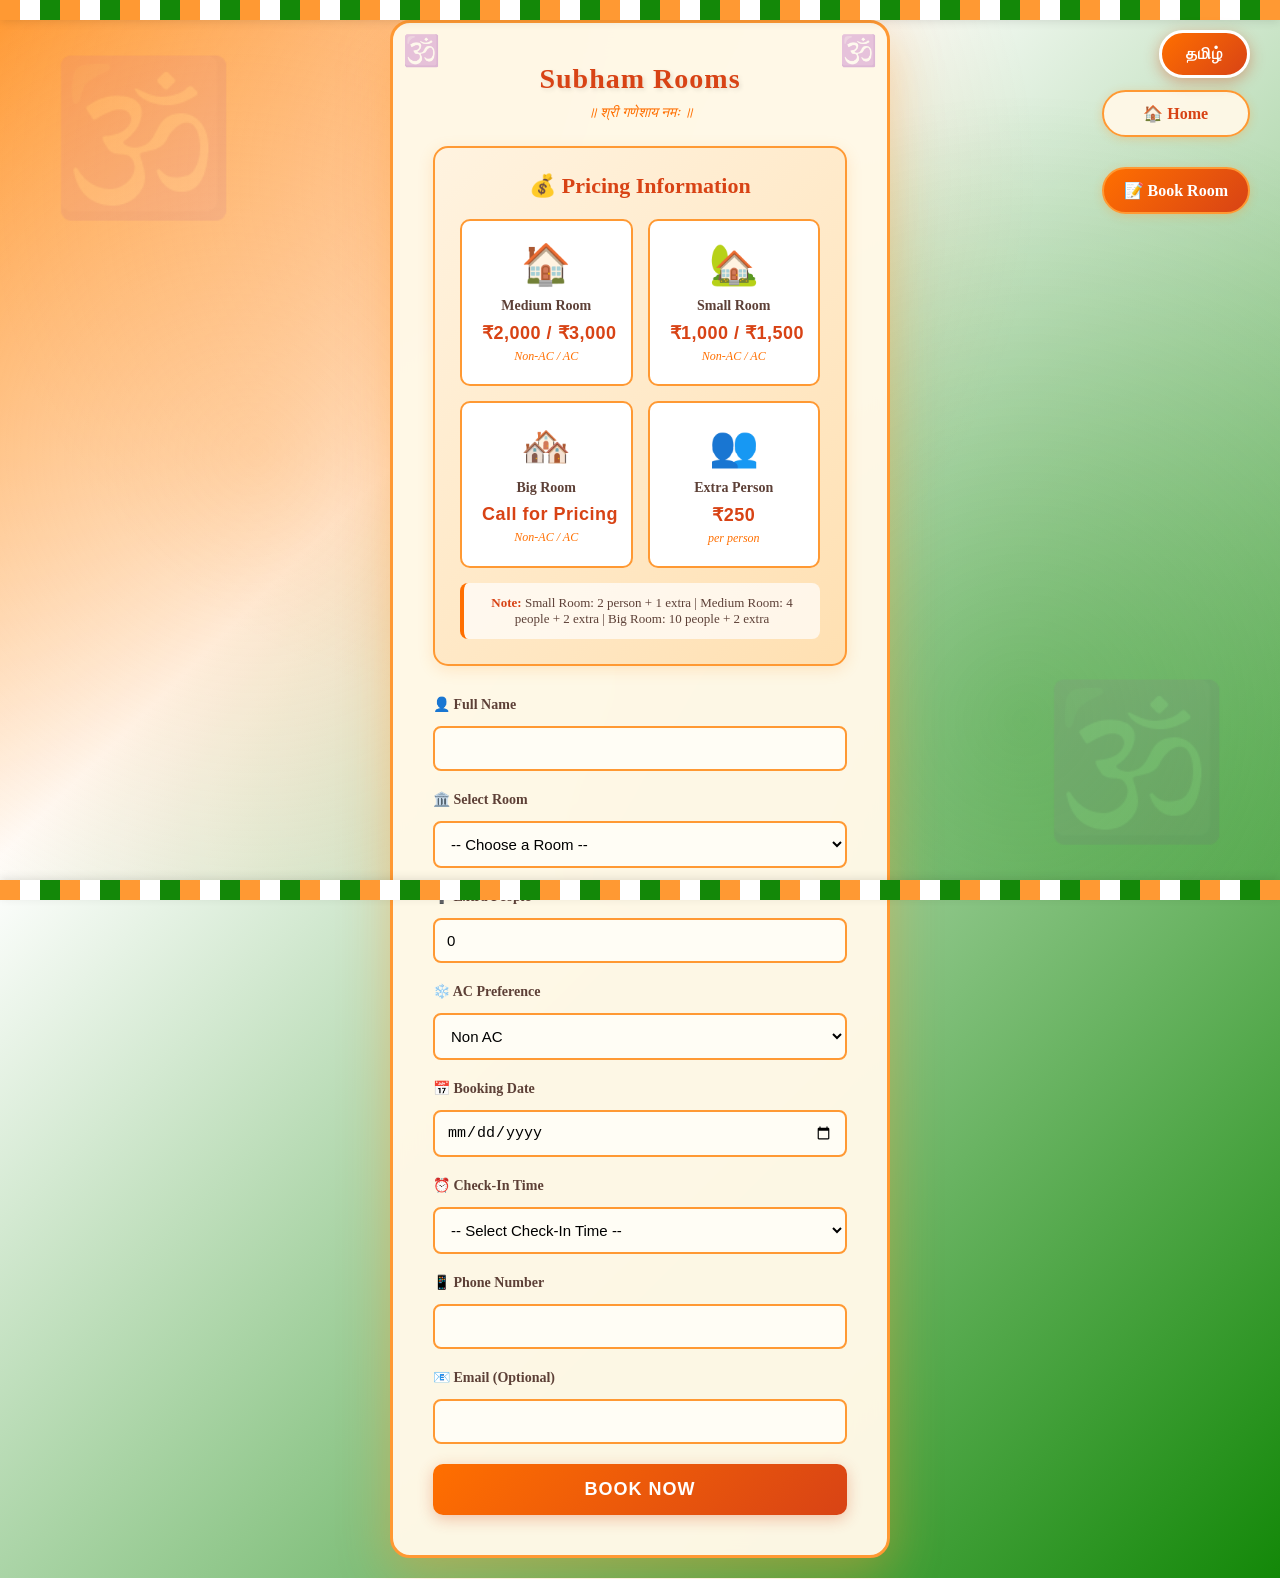
==== commit 10abc069: "Update room base capacities: Small 2+1, Medium 4+2, Big 10+2" ====
--- a/templates/index.html
+++ b/templates/index.html
@@ -68,11 +68,11 @@
 </div>
 <div class="pricing-note">
 <strong data-en="Note:" data-ta="குறிப்பு:">Note:</strong>
-<span data-en="Small Room: 1 person + 0-1 extra | Medium Room: 3 people + 0-2 extra | Big Room: 10 people + 0-2 extra" data-ta="சிறிய அறை: 1 நபர் + 0-1 கூடுதல் | நடுத்தர அறை: 3 நபர்கள் + 0-2 கூடுதல் | பெரிய அறை: 10 நபர்கள் + 0-2 கூடுதல்">Small Room: 1 person + 0-1 extra | Medium Room: 3 people + 0-2 extra | Big Room: 10 people + 0-2 extra</span>
-</div>
-</div>
-
-<form action="/book" method="POST">
+<span data-en="Small Room: 2 person + 1 extra | Medium Room: 4 people + 2 extra | Big Room: 10 people + 2 extra" data-ta="சிறிய அறை: 2 நபர் + 1 கூடுதல் | நடுத்தர அறை: 4 நபர்கள் + 2 கூடுதல் | பெரிய அறை: 10 நபர்கள் + 2 கூடுதல்">Small Room: 2 person + 1 extra | Medium Room: 4 people + 2 extra | Big Room: 10 people + 2 extra</span>
+</div>
+</div>
+
+<form action="#" method="POST" id="bookingForm">
 
 <label for="name">👤 Full Name</label>
 <input type="text" name="name" id="name" placeholder="" data-placeholder-en="Enter your full name" data-placeholder-ta="உங்கள் முழு பெயரை உள்ளிடவும்" required>
@@ -188,8 +188,8 @@
     
     // Room limits (base capacity + max extra)
     const roomLimits = {
-        'small2': { base: 1, maxExtra: 1, name: 'Small Room' },
-        'small4': { base: 3, maxExtra: 2, name: 'Medium Room' },
+        'small2': { base: 2, maxExtra: 1, name: 'Small Room' },
+        'small4': { base: 4, maxExtra: 2, name: 'Medium Room' },
         'big8': { base: 10, maxExtra: 2, name: 'Big Room' }
     };
     
@@ -254,8 +254,9 @@
     });
     
     // AJAX form submission to handle errors with popups
-    document.querySelector('form').addEventListener('submit', function(e) {
+    document.getElementById('bookingForm').addEventListener('submit', function(e) {
         e.preventDefault();
+        console.log('Form submitted via AJAX');
         
         const formData = new FormData(this);
         
@@ -263,8 +264,22 @@
             method: 'POST',
             body: formData
         })
-        .then(response => response.json())
+        .then(response => {
+            console.log('Response status:', response.status);
+            console.log('Response headers:', response.headers.get('content-type'));
+            
+            if (response.headers.get('content-type')?.includes('application/json')) {
+                return response.json();
+            } else {
+                // If not JSON, treat as error
+                return response.text().then(text => {
+                    console.log('Non-JSON response:', text);
+                    throw new Error(text);
+                });
+            }
+        })
         .then(data => {
+            console.log('Parsed data:', data);
             if (data.success) {
                 // If successful, redirect to success page
                 window.location.href = data.redirect || '/success';
@@ -275,7 +290,7 @@
         })
         .catch(error => {
             console.error('Error:', error);
-            alert('An error occurred while processing your booking. Please try again.');
+            alert('Error: ' + error.message);
         });
     });
 });
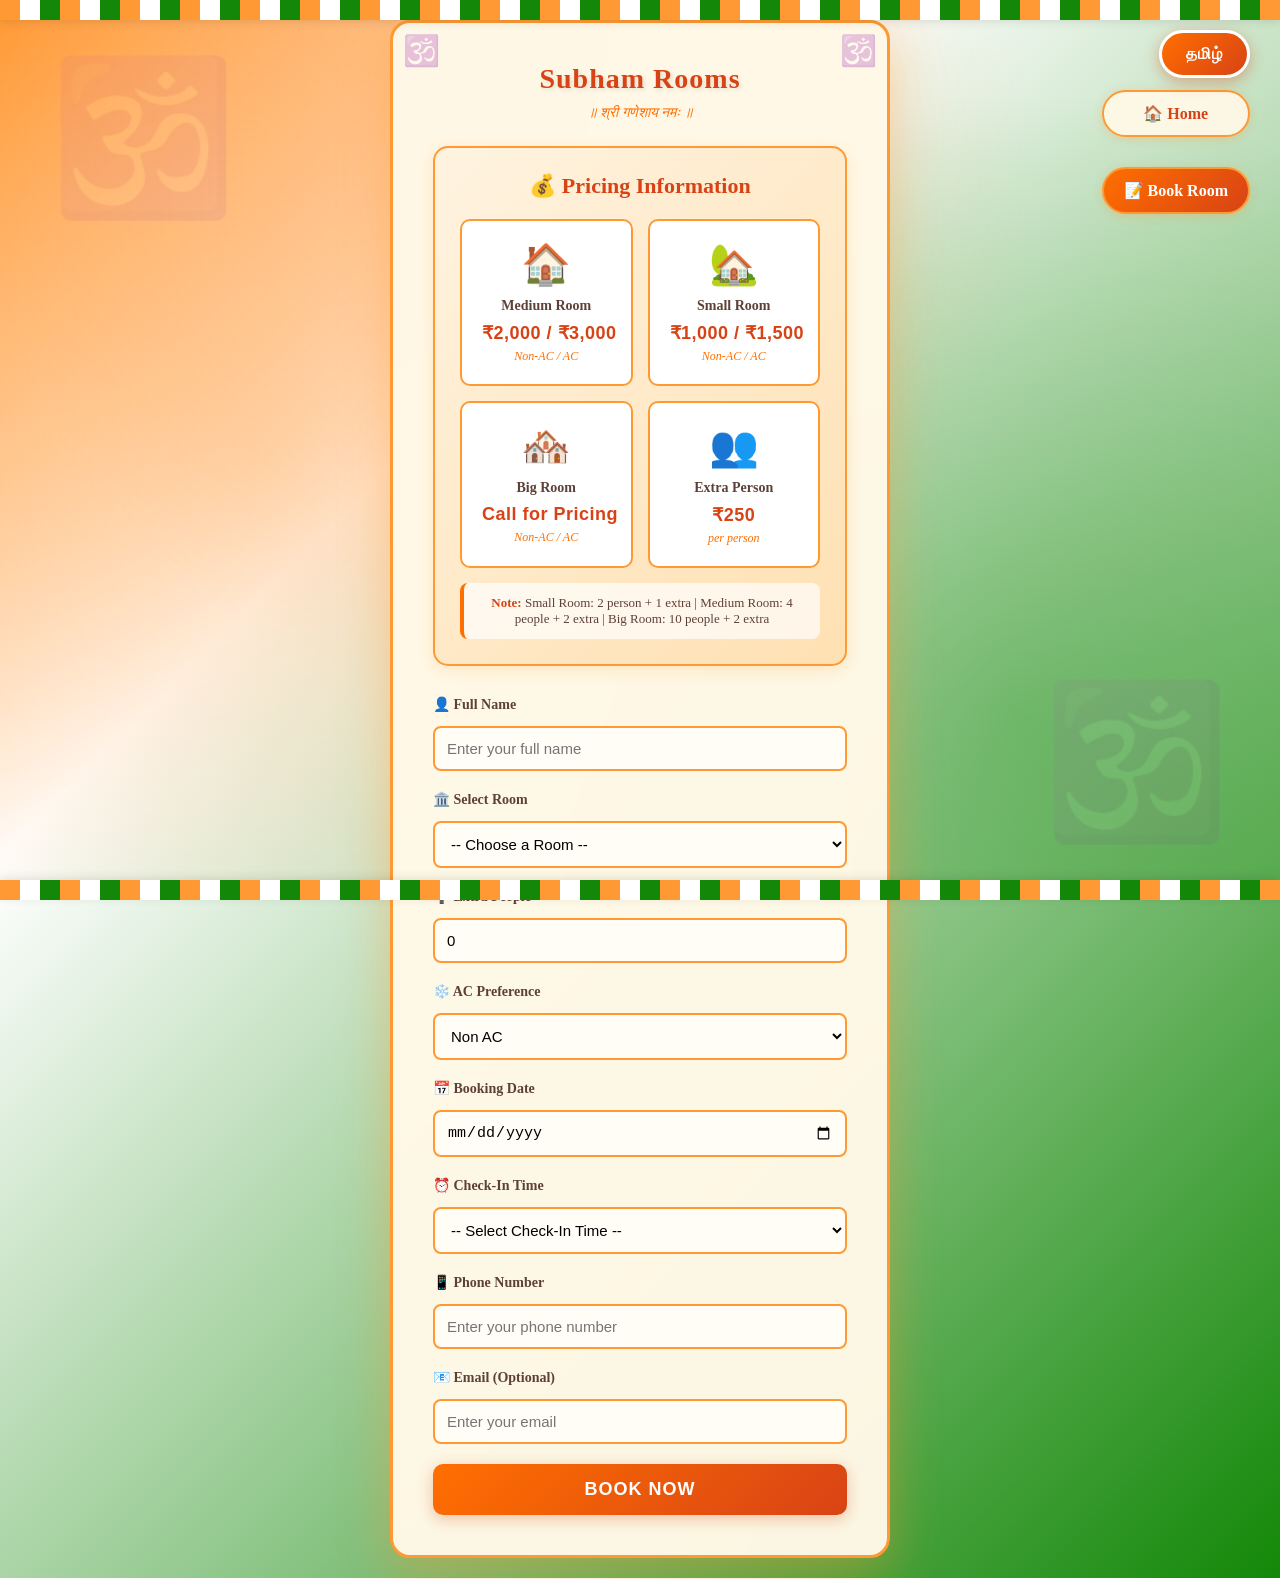
==== commit d43ad72f: "Clean up unwanted files - remove documentation, unused scripts, and deployment configs" ====
--- a/templates/index.html
+++ b/templates/index.html
@@ -72,7 +72,7 @@
 </div>
 </div>
 
-<form action="#" method="POST" id="bookingForm">
+<form action="/book" method="POST" id="bookingForm">
 
 <label for="name">👤 Full Name</label>
 <input type="text" name="name" id="name" placeholder="" data-placeholder-en="Enter your full name" data-placeholder-ta="உங்கள் முழு பெயரை உள்ளிடவும்" required>
@@ -86,7 +86,7 @@
 </select>
 
 <label for="extra_people" data-en="➕ Extra People" data-ta="➕ கூடுதல் நபர்கள்">➕ Extra People</label>
-<input type="number" name="extra_people" id="extra_people" placeholder="" data-placeholder-en="Enter extra people (0 if none)" data-placeholder-ta="கூடுதல் நபர்கள் (இல்லை என்றால் 0)" min="0" value="0" required>
+<input type="number" name="extra_people" id="extra_people" placeholder="" data-placeholder-en="Enter extra people (0 if none)" data-placeholder-ta="கூடுதல் நபர்கள் (இல்லை என்றால் 0)" min="0" max="2" value="0" required oninput="validateExtraPeople(this)">
 
 <label for="ac" data-en="❄️ AC Preference" data-ta="❄️ ஏசி விருப்பம்">❄️ AC Preference</label>
 <select name="ac" id="ac" required>
@@ -142,6 +142,34 @@
 <script>
 let currentLang = 'en';
 
+// Global validation function
+function validateExtraPeople(input) {
+    const roomSelect = document.getElementById('room');
+    const selectedRoom = roomSelect.value;
+    const roomLimits = {
+        'small2': { base: 2, maxExtra: 1, name: 'Small Room' },
+        'small4': { base: 4, maxExtra: 2, name: 'Medium Room' },
+        'big8': { base: 10, maxExtra: 2, name: 'Big Room' }
+    };
+    
+    if (selectedRoom && roomLimits[selectedRoom]) {
+        const limits = roomLimits[selectedRoom];
+        const value = parseInt(input.value) || 0;
+        
+        if (value < 0) {
+            input.setCustomValidity('Extra people cannot be negative');
+            return false;
+        } else if (value > limits.maxExtra) {
+            input.setCustomValidity(`Maximum ${limits.maxExtra} extra people allowed for ${limits.name}`);
+            return false;
+        } else {
+            input.setCustomValidity('');
+            return true;
+        }
+    }
+    return true;
+}
+
 function toggleLanguage() {
     currentLang = currentLang === 'en' ? 'ta' : 'en';
     
@@ -251,47 +279,42 @@
             }
         }
     });
-    });
-    
-    // AJAX form submission to handle errors with popups
+    
+    // Form validation before submission - CRITICAL VALIDATION
     document.getElementById('bookingForm').addEventListener('submit', function(e) {
-        e.preventDefault();
-        console.log('Form submitted via AJAX');
-        
-        const formData = new FormData(this);
-        
-        fetch('/book', {
-            method: 'POST',
-            body: formData
-        })
-        .then(response => {
-            console.log('Response status:', response.status);
-            console.log('Response headers:', response.headers.get('content-type'));
-            
-            if (response.headers.get('content-type')?.includes('application/json')) {
-                return response.json();
-            } else {
-                // If not JSON, treat as error
-                return response.text().then(text => {
-                    console.log('Non-JSON response:', text);
-                    throw new Error(text);
-                });
-            }
-        })
-        .then(data => {
-            console.log('Parsed data:', data);
-            if (data.success) {
-                // If successful, redirect to success page
-                window.location.href = data.redirect || '/success';
-            } else {
-                // If error, show popup
-                alert(data.message);
-            }
-        })
-        .catch(error => {
-            console.error('Error:', error);
-            alert('Error: ' + error.message);
-        });
+        const selectedRoom = roomSelect.value;
+        const extraPeople = parseInt(extraPeopleInput.value) || 0;
+        
+        console.log('Form validation:', selectedRoom, extraPeople);
+        
+        if (!selectedRoom) {
+            e.preventDefault();
+            e.stopPropagation();
+            alert('Please select a room');
+            return false;
+        }
+        
+        if (roomLimits[selectedRoom]) {
+            const limits = roomLimits[selectedRoom];
+            
+            if (extraPeople < 0) {
+                e.preventDefault();
+                e.stopPropagation();
+                alert('Extra people cannot be negative');
+                return false;
+            }
+            
+            if (extraPeople > limits.maxExtra) {
+                e.preventDefault();
+                e.stopPropagation();
+                alert(`${limits.name} allows maximum ${limits.maxExtra} extra people. You entered ${extraPeople}.`);
+                return false;
+            }
+        }
+        
+        // If we get here, validation passed
+        console.log('Validation passed, submitting form');
+        return true;
     });
 });
 </script>
